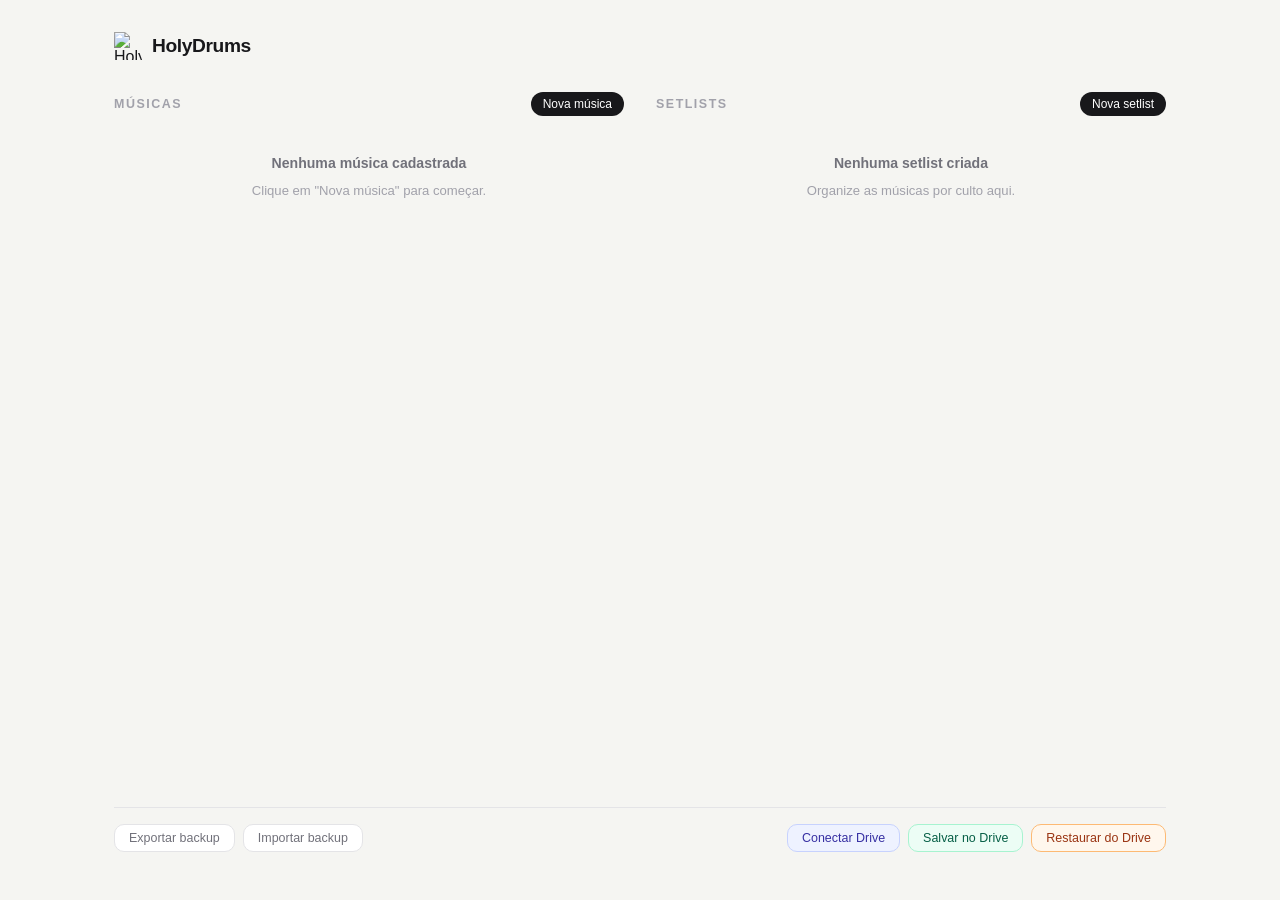
==== index.html @ 38a48670 "Add files via upload" ====
<!doctype html>
<html lang="pt-BR">
<head>
  <meta charset="UTF-8" />
  <meta name="viewport" content="width=device-width, initial-scale=1.0" />
  <title>HolyDrums</title>
  <link rel="stylesheet" href="css/style.css" />
</head>
<body class="index-page">
  <main class="index-layout">
    <header class="index-header">
      <div class="index-brand">
        <img src="./assets/icon.svg" alt="HolyDrums Logo" width="28" height="28" />
        <span class="index-brand-name">HolyDrums</span>
      </div>
    </header>

    <div class="index-columns">
      <section>
        <div class="section-heading">
          <h2 class="section-title">Músicas</h2>
          <a class="btn-new" href="editor.html">Nova música</a>
        </div>
        <div id="song-list" class="song-list"></div>
      </section>

      <section>
        <div class="section-heading">
          <h2 class="section-title">Setlists</h2>
          <button id="btn-new-setlist" class="btn-new" type="button">Nova setlist</button>
        </div>
        <div id="setlist-list" class="setlist-list"></div>
      </section>
    </div>

    <section class="backup-bar">
      <!-- backup local -->
      <div class="backup-group">
        <button id="btn-export" class="btn-backup" type="button">Exportar backup</button>
        <button id="btn-import" class="btn-backup" type="button">Importar backup</button>
        <input id="import-file" type="file" accept="application/json" hidden />
      </div>

      <!-- Google Drive (alinhado à direita) -->
      <div class="backup-group backup-drive">
        <button id="btn-drive-connect" class="btn-backup btn-drive-connect" type="button">
          Conectar Drive
        </button>
        <button id="btn-drive-save" class="btn-backup btn-drive-save" type="button">
          Salvar no Drive
        </button>
        <button id="btn-drive-load" class="btn-backup btn-drive-load" type="button">
          Restaurar do Drive
        </button>
      </div>
    </section>
  </main>

  <!-- necessário para OAuth no navegador -->
  <script src="https://accounts.google.com/gsi/client" async defer></script>
  <script type="module" src="js/app.js"></script>
</body>
</html>
---- css/style.css ----
/* RESET & VARIÁVEIS */
*, *::before, *::after { box-sizing: border-box; margin: 0; padding: 0; }

:root {
    --bg:             #f5f5f2;
    --surface:        #ffffff;
    --text-primary:   #18181b;
    --text-secondary: #71717a;
    --text-muted:     #a1a1aa;
    --border:         #e4e4e7;
    --shadow-xs:      0 1px 3px rgba(0,0,0,.05), 0 1px 2px rgba(0,0,0,.03);
    --shadow-sm:      0 2px 8px rgba(0,0,0,.07), 0 1px 3px rgba(0,0,0,.04);
    --shadow-md:      0 4px 16px rgba(0,0,0,.08), 0 2px 4px rgba(0,0,0,.04);
    --radius:         10px;

    --c1:  59, 130, 246;
    --c2:  220,  38,  38;
    --c3:  147,  51, 234;
    --c4:    5, 150, 105;
    --c5:  234, 115,   5;
    --c6:   14, 165, 233;
    --cnd: 161, 161, 170;

    --annotation: #7f1d1d;
}

/* BASE */
body {
    background: var(--bg);
    color: var(--text-primary);
    font-family: 'Inter', sans-serif;
    min-height: 100vh;
}

a { color: inherit; text-decoration: none; }

/* TOPBAR COMPARTILHADA */
.topbar-btn {
    display: inline-flex;
    align-items: center;
    gap: 6px;
    padding: 7px 14px;
    border-radius: var(--radius);
    font-family: inherit;
    font-size: 0.82rem;
    font-weight: 500;
    cursor: pointer;
    border: none;
    transition: background .15s, box-shadow .15s, color .15s;
    text-decoration: none;
}

.topbar-btn.secondary {
    background: var(--surface);
    color: var(--text-secondary);
    box-shadow: var(--shadow-sm);
}

.topbar-btn.secondary:hover {
    color: var(--text-primary);
    box-shadow: var(--shadow-md);
}

.topbar-btn.primary {
    background: var(--text-primary);
    color: #fff;
    box-shadow: var(--shadow-sm);
}

.topbar-btn.primary:hover {
    box-shadow: var(--shadow-md);
}

/* INDEX PAGE */
.index-page {
    min-height: 100vh;
    display: flex;
    flex-direction: column;
}

.index-layout {
    max-width: 1100px;
    margin: 0 auto;
    padding: 32px 24px 48px;
    width: 100%;
    flex: 1;
    display: flex;
    flex-direction: column;
    gap: 32px;
}

.index-header {
    display: flex;
    align-items: center;
}

.index-brand {
    display: flex;
    align-items: center;
    gap: 10px;
}

.index-brand-name {
    font-size: 1.2rem;
    font-weight: 700;
    letter-spacing: -0.02em;
}

.index-columns {
    display: grid;
    grid-template-columns: 1fr 1fr;
    gap: 32px;
    align-items: start;
}

@media (max-width: 720px) {
    .index-columns { grid-template-columns: 1fr; }
}

/* SECTION HEADING */
.section-heading {
    display: flex;
    align-items: center;
    justify-content: space-between;
    margin-bottom: 12px;
}

.section-title {
    font-size: 0.78rem;
    font-weight: 600;
    letter-spacing: 0.12em;
    text-transform: uppercase;
    color: var(--text-muted);
}

/* BOTÃO NOVA MÚSICA / NOVA SETLIST */
.btn-new {
    display: inline-flex;
    align-items: center;
    gap: 5px;
    padding: 5px 12px;
    border-radius: 20px;
    background: var(--text-primary);
    color: #fff;
    font-family: inherit;
    font-size: 0.75rem;
    font-weight: 500;
    border: none;
    cursor: pointer;
    text-decoration: none;
    transition: opacity .15s;
    white-space: nowrap;
}

.btn-new:hover { opacity: 0.85; }

/* SONG CARDS */
.song-list { display: flex; flex-direction: column; gap: 6px; }

.song-card {
    display: flex;
    align-items: center;
    gap: 12px;
    padding: 12px 14px;
    background: var(--surface);
    border-radius: var(--radius);
    border: 1.5px solid var(--border);
    box-shadow: var(--shadow-xs);
    cursor: pointer;
    transition: box-shadow .15s;
    text-decoration: none;
    color: inherit;
}

.song-card:hover { box-shadow: var(--shadow-sm); }
.song-card-info { flex: 1; min-width: 0; }

.song-card-title {
    font-size: 0.9rem;
    font-weight: 600;
    white-space: nowrap;
    overflow: hidden;
    text-overflow: ellipsis;
}

.song-card-artist {
    font-size: 0.75rem;
    color: var(--text-muted);
    margin-top: 2px;
}

.song-card-tempo {
    font-size: 0.75rem;
    color: var(--text-secondary);
    white-space: nowrap;
}

.song-card-actions {
    display: flex;
    gap: 4px;
    flex-shrink: 0;
}

/* SETLIST CARDS */
.setlist-list { display: flex; flex-direction: column; gap: 8px; }

.setlist-card {
    background: var(--surface);
    border-radius: var(--radius);
    border: 1.5px solid var(--border);
    box-shadow: var(--shadow-xs);
    overflow: hidden;
    cursor: pointer;
    transition: box-shadow .15s;
}

.setlist-card:hover { box-shadow: var(--shadow-sm); }

.setlist-card-header {
    display: flex;
    align-items: center;
    justify-content: space-between;
    padding: 10px 14px;
    border-bottom: 1px solid var(--border);
}

.setlist-card-title { font-size: 0.88rem; font-weight: 600; }
.setlist-card-date  { font-size: 0.72rem; color: var(--text-muted); }

.setlist-songs { padding: 8px 14px 10px; }

.setlist-song-item {
    font-size: 0.78rem;
    color: var(--text-secondary);
    padding: 2px 0;
}

/* BACKUP BAR */
.backup-bar {
    display: flex;
    gap: 8px;
    padding-top: 16px;
    border-top: 1px solid var(--border);
    margin-top: auto;
}

.btn-backup {
    display: inline-flex;
    align-items: center;
    gap: 6px;
    padding: 6px 14px;
    background: var(--surface);
    border: 1.5px solid var(--border);
    border-radius: var(--radius);
    font-family: inherit;
    font-size: 0.78rem;
    font-weight: 500;
    color: var(--text-secondary);
    cursor: pointer;
    transition: box-shadow .15s, color .15s;
}

.btn-backup:hover {
    box-shadow: var(--shadow-sm);
    color: var(--text-primary);
}

/* EMPTY STATE */
.empty-state {
    padding: 24px 16px;
    text-align: center;
    color: var(--text-muted);
    font-size: 0.82rem;
    line-height: 1.7;
}

.empty-state strong {
    display: block;
    color: var(--text-secondary);
    font-size: 0.88rem;
    margin-bottom: 4px;
}

/* ICON BUTTONS */
.icon-btn {
    display: inline-flex;
    align-items: center;
    justify-content: center;
    width: 28px;
    height: 28px;
    border-radius: 6px;
    border: none;
    background: transparent;
    color: var(--text-muted);
    cursor: pointer;
    transition: background .12s, color .12s;
    flex-shrink: 0;
}

.icon-btn:hover { background: var(--bg); color: var(--text-primary); }
.icon-btn.danger:hover { background: rgba(220,38,38,.08); color: rgb(220,38,38); }

/* EDITOR PAGE */
.editor-page {
    min-height: 100vh;
    display: flex;
    flex-direction: column;
}

.editor-layout {
    display: flex;
    flex-direction: column;
    min-height: 100vh;
}

/* EDITOR TOPBAR */
.editor-topbar {
    display: flex;
    align-items: center;
    justify-content: space-between;
    padding: 12px 20px;
    background: var(--surface);
    border-bottom: 1px solid var(--border);
    box-shadow: var(--shadow-xs);
    position: sticky;
    top: 0;
    z-index: 100;
    gap: 12px;
}

.topbar-title {
    font-size: 0.88rem;
    font-weight: 600;
    color: var(--text-secondary);
}

.topbar-actions {
    display: flex;
    gap: 8px;
    align-items: center;
}

/* EDITOR BODY */
.editor-body {
    display: grid;
    grid-template-columns: 300px 1fr;
    flex: 1;
    min-height: 0;
}

@media (max-width: 800px) {
    .editor-body { grid-template-columns: 1fr; }
}

.editor-sidebar {
    border-right: 1px solid var(--border);
    padding: 20px;
    display: flex;
    flex-direction: column;
    gap: 16px;
    overflow-y: auto;
    background: var(--bg);
}

.editor-main {
    padding: 20px 24px;
    overflow-y: auto;
}

/* EDITOR CARDS */
.editor-card {
    background: var(--surface);
    border-radius: var(--radius);
    border: 1.5px solid var(--border);
    box-shadow: var(--shadow-xs);
    padding: 16px;
    display: flex;
    flex-direction: column;
    gap: 12px;
}

.editor-card-title {
    font-size: 0.7rem;
    font-weight: 600;
    letter-spacing: 0.12em;
    text-transform: uppercase;
    color: var(--text-muted);
    margin-bottom: 2px;
}

/* FORM FIELDS */
.field-group { display: flex; flex-direction: column; gap: 4px; }

.field-label {
    font-size: 0.72rem;
    font-weight: 500;
    color: var(--text-secondary);
}

.field-input, .field-select {
    font-family: inherit;
    font-size: 0.88rem;
    padding: 8px 12px;
    border: 1.5px solid var(--border);
    border-radius: 8px;
    background: var(--bg);
    color: var(--text-primary);
    outline: none;
    transition: border-color .15s, box-shadow .15s;
}

.field-input:focus, .field-select:focus {
    border-color: var(--text-secondary);
    box-shadow: 0 0 0 2px rgba(113, 113, 122, 0.2);
}

.field-input::placeholder { color: var(--text-muted); }

.tempo-row { display: flex; align-items: center; gap: 8px; }
.tempo-eq { font-size: 1.1rem; color: var(--text-secondary); }
.tempo-bpm-input { width: 60px; text-align: center; }
.tempo-bpm-label { font-size: 0.75rem; color: var(--text-muted); font-weight: 500; }

/* UPLOAD ZONE */
.upload-zone {
    border: 2px dashed var(--border);
    border-radius: var(--radius);
    padding: 20px;
    text-align: center;
    cursor: pointer;
    transition: border-color .15s;
}

.upload-zone:hover { border-color: var(--text-secondary); }

.upload-zone-label {
    display: flex;
    flex-direction: column;
    align-items: center;
    gap: 8px;
    color: var(--text-secondary);
    font-size: 0.88rem;
    font-weight: 500;
    cursor: pointer;
}

.upload-zone-label svg { color: var(--text-muted); }
.upload-zone-label small { font-size: 0.75rem; color: var(--text-muted); }

.upload-filename {
    font-size: 0.82rem;
    color: var(--text-primary);
    text-align: center;
    margin-top: 10px;
}

/* SECTIONS LIST */
.sections-header {
    display: flex;
    align-items: center;
    justify-content: space-between;
    margin-bottom: 16px;
}

.btn-add-section {
    display: inline-flex;
    align-items: center;
    gap: 5px;
    padding: 5px 12px;
    border-radius: 20px;
    background: var(--text-primary);
    color: #fff;
    font-family: inherit;
    font-size: 0.75rem;
    font-weight: 500;
    border: none;
    cursor: pointer;
    transition: opacity .15s;
    white-space: nowrap;
}

.btn-add-section:hover { opacity: 0.85; }

.sections-list { display: flex; flex-direction: column; gap: 20px; }

.section-item {
    background: var(--surface);
    border-radius: var(--radius);
    border: 1.5px solid var(--border);
    box-shadow: var(--shadow-xs);
    padding: 12px 16px;
    transition: transform 0.2s ease-in-out;
}

.section-item.dragging {
    opacity: 0.5;
    transform: scale(0.98);
}

.section-item-header {
    display: flex;
    align-items: center;
    gap: 8px;
    margin-bottom: 12px;
}

.section-item-header .drag-handle {
    cursor: grab;
    color: var(--text-muted);
    flex-shrink: 0;
}

.section-item-header input {
    flex: 1;
    font-family: inherit;
    font-size: 0.95rem;
    font-weight: 600;
    border: none;
    background: none;
    outline: none;
    color: var(--text-primary);
    padding: 4px 0;
}

.section-item-header input::placeholder { color: var(--text-muted); }

.marks-list {
    display: flex;
    flex-direction: column;
    gap: 10px;
    margin-bottom: 12px;
}

.mark-item {
    display: grid;
    grid-template-columns: 24px 1fr auto auto auto;
    gap: 8px;
    align-items: start;
    padding: 8px 0;
    border-top: 1px solid var(--border);
    transition: transform 0.2s ease-in-out;
}

.mark-item.dragging {
    opacity: 0.5;
    transform: scale(0.98);
}

.mark-item:first-child { border-top: none; padding-top: 0; }

.mark-color-btn {
    width: 24px;
    height: 24px;
    border-radius: 4px;
    border: 1.5px solid var(--border);
    background: var(--bg);
    cursor: pointer;
    flex-shrink: 0;
    margin-top: 9px;
}

.mark-color-btn.nd { background: rgba(var(--cnd), .07); border-color: rgba(var(--cnd), .5); }
.mark-color-btn.g1 { background: rgba(var(--c1), .08); border-color: rgb(var(--c1)); }
.mark-color-btn.g2 { background: rgba(var(--c2), .08); border-color: rgb(var(--c2)); }
.mark-color-btn.g3 { background: rgba(var(--c3), .08); border-color: rgb(var(--c3)); }
.mark-color-btn.g4 { background: rgba(var(--c4), .08); border-color: rgb(var(--c4)); }
.mark-color-btn.g5 { background: rgba(var(--c5), .08); border-color: rgb(var(--c5)); }
.mark-color-btn.g6 { background: rgba(var(--c6), .08); border-color: rgb(var(--c6)); }

.mark-textarea {
    flex: 1;
    font-family: inherit;
    font-size: 0.88rem;
    padding: 8px 12px;
    border: 1.5px solid var(--border);
    border-radius: 8px;
    background: var(--bg);
    color: var(--text-primary);
    outline: none;
    resize: vertical;
    min-height: 40px;
    transition: border-color .15s, box-shadow .15s;
}

.mark-textarea:focus {
    border-color: var(--text-secondary);
    box-shadow: 0 0 0 2px rgba(113, 113, 122, 0.2);
}

.mark-textarea::placeholder { color: var(--text-muted); }

.add-mark-btn {
    display: inline-flex;
    align-items: center;
    gap: 5px;
    padding: 5px 12px;
    border-radius: 20px;
    background: var(--bg);
    color: var(--text-secondary);
    font-family: inherit;
    font-size: 0.75rem;
    font-weight: 500;
    border: 1.5px dashed var(--border);
    cursor: pointer;
    transition: all .15s;
    white-space: nowrap;
    justify-content: center;
}

.add-mark-btn:hover {
    background: var(--surface);
    border-color: var(--text-secondary);
    color: var(--text-primary);
}

/* VIEWER PAGE */
.viewer-page {
    height: 100vh;
    display: flex;
    flex-direction: column;
    overflow: hidden;
}

/* CLICK ZONES */
.click-zone {
    position: absolute;
    top: 0;
    bottom: 0;
    width: 20%;
    z-index: 50;
    cursor: pointer;
}

.click-zone.left { left: 0; }
.click-zone.right { right: 0; }

/* VIEWER TOPBAR */
.viewer-topbar {
    display: flex;
    align-items: center;
    justify-content: space-between;
    padding: 12px 20px;
    background: var(--surface);
    border-bottom: 1px solid var(--border);
    box-shadow: var(--shadow-xs);
    position: sticky;
    top: 0;
    z-index: 100;
    flex-shrink: 0;
    gap: 12px;
}

.viewer-song-info {
    flex: 1;
    text-align: center;
    min-width: 0;
}

.viewer-topbar-title {
    font-size: 0.95rem;
    font-weight: 600;
    white-space: nowrap;
    overflow: hidden;
    text-overflow: ellipsis;
    display: block;
}

.viewer-topbar-artist {
    font-size: 0.75rem;
    color: var(--text-muted);
    margin-top: 2px;
    display: block;
}

.viewer-topbar-right {
    display: flex;
    align-items: center;
    gap: 8px;
    flex-shrink: 0;
}

/* SETLIST BAR */
.setlist-bar {
    background: var(--surface);
    border-bottom: 1px solid var(--border);
    padding: 6px 16px;
    flex-shrink: 0;
    overflow-x: auto;
    display: none;
}

.setlist-bar.visible { display: block; }

.setlist-bar-inner {
    display: flex;
    gap: 6px;
    min-width: max-content;
}

.setlist-pill {
	display: inline-flex;
    align-items: center;
    gap: 5px;
    padding: 4px 12px;
	margin: 4px;
    border-radius: 10px;
    border: 1.5px solid var(--border);
    background: var(--bg);
    font-family: inherit;
    font-size: 0.75rem;
    font-weight: 500;
    color: var(--text-secondary);
    cursor: pointer;
    white-space: nowrap;
    transition: all .15s;
}

.setlist-pill.current {
    background: var(--text-primary);
    border-color: var(--text-primary);
    color: #fff;
}

.setlist-pill-num {
    font-size: 0.65rem;
    opacity: 0.6;
}

/* VIEWER CONTENT */
.viewer-content {
    flex: 1;
    overflow: hidden;
    position: relative;
}

.page {
    display: none;
    width: 100%;
    height: 100%;
    overflow: hidden;
}

.page.active {
    display: block;
    overflow-y: auto;
}

/* VIEWER FOOTER */
.viewer-footer {
    background: var(--surface);
    border-top: 1px solid var(--border);
    padding: 8px 16px;
    display: flex;
    align-items: center;
    justify-content: space-between;
    gap: 12px;
    flex-shrink: 0;
    z-index: 50;
}

.page-controls {
    display: flex;
    align-items: center;
    gap: 8px;
    margin: 0 auto;
}

.page-btn {
    width: 32px;
    height: 32px;
    border-radius: 8px;
    border: 1.5px solid var(--border);
    background: var(--surface);
    display: flex;
    align-items: center;
    justify-content: center;
    cursor: pointer;
    color: var(--text-secondary);
    transition: all .15s;
}

.page-btn:hover:not(:disabled) {
    box-shadow: var(--shadow-sm);
    color: var(--text-primary);
}

.page-btn:disabled { opacity: 0.3; cursor: not-allowed; }

.page-dots {
    display: flex;
    gap: 4px;
    align-items: center;
}

.page-dot {
    width: 6px;
    height: 6px;
    border-radius: 50%;
    background: var(--border);
    transition: background .15s;
}

.page-dot.active { background: var(--text-primary); }

.page-indicator {
    font-size: 0.75rem;
    color: var(--text-muted);
    min-width: 36px;
    text-align: center;
}

.setlist-song-nav { display: flex; gap: 6px; }

.nav-song-btn {
    padding: 5px 10px;
    border-radius: 7px;
    border: 1.5px solid var(--border);
    background: var(--surface);
    font-family: inherit;
    font-size: 0.72rem;
    font-weight: 500;
    color: var(--text-secondary);
    cursor: pointer;
    transition: all .15s;
    white-space: nowrap;
    max-width: 160px;
    overflow: hidden;
    text-overflow: ellipsis;
}

.nav-song-btn:hover:not(:disabled) {
    box-shadow: var(--shadow-sm);
    color: var(--text-primary);
}

.nav-song-btn:disabled { opacity: 0.3; cursor: not-allowed; }

/* SHEET (layout do viewer) */
.header {
    text-align: center;
    padding: 32px 28px 0;
    margin-bottom: 36px;
}

.song-title {
    font-size: 2.2rem;
    font-weight: 700;
    letter-spacing: -0.03em;
    line-height: 1.1;
    margin-bottom: 5px;
}

.artist-name {
    font-size: 0.78rem;
    font-weight: 500;
    color: var(--text-muted);
    letter-spacing: 0.14em;
    text-transform: uppercase;
    margin-bottom: 22px;
}

.meta-bar {
    display: flex;
    align-items: center;
    justify-content: center;
    gap: 12px;
}

/* TEMPO WIDGET */
.tempo-widget {
    display: inline-flex;
    align-items: center;
    gap: 6px;
    background: var(--surface);
    border-radius: var(--radius);
    padding: 7px 14px;
    box-shadow: var(--shadow-sm);
}

.tempo-note-wrap {
    position: relative;
    font-size: 1.15rem;
    line-height: 1;
    cursor: pointer;
}

.tempo-note-wrap select {
    position: absolute;
    inset: 0;
    opacity: 0;
    width: 100%;
    cursor: pointer;
}

.tempo-sep { color: var(--text-muted); font-size: 0.85rem; }

.tempo-input {
    font-family: inherit;
    font-size: 0.95rem;
    font-weight: 600;
    border: none;
    background: none;
    width: 44px;
    text-align: center;
    outline: none;
    color: var(--text-primary);
}

.tempo-bpm {
    font-size: 0.68rem;
    font-weight: 500;
    color: var(--text-muted);
    letter-spacing: 0.08em;
    text-transform: uppercase;
}

/* BOTÃO REFERÊNCIA */
.link-btn {
    display: inline-flex;
    align-items: center;
    gap: 7px;
    background: var(--surface);
    border: none;
    border-radius: var(--radius);
    padding: 7px 16px;
    cursor: pointer;
    box-shadow: var(--shadow-sm);
    color: var(--text-secondary);
    font-size: 0.82rem;
    font-family: inherit;
    font-weight: 500;
    transition: box-shadow .15s, color .15s;
}

.link-btn:hover { box-shadow: var(--shadow-md); color: var(--text-primary); }

/* SHEET GRID — AJUSTE PRINCIPAL */
.sheet {
    display: grid;
    grid-template-columns: minmax(260px, 1fr) minmax(0, 2fr);
    column-gap: 20px;
    row-gap: 0;
    align-items: start;
    width: 100%;
    max-width: none;             /* remove limitação lateral */
    margin: 0;
    padding: 16px 16px 40px;     /* menos borda lateral */
}

/* mobile/tablet: empilha para legibilidade */
@media (max-width: 980px) {
    .sheet {
        grid-template-columns: 1fr;
        row-gap: 10px;
    }
}

/* SEPARADOR DE SEÇÃO */
.section-header {
    grid-column: 1 / -1;
    display: flex;
    align-items: center;
    gap: 12px;
    padding: 18px 0 10px;
    break-inside: avoid;
    page-break-inside: avoid;
}

.section-name {
    font-size: 0.65rem;
    font-weight: 600;
    letter-spacing: 0.18em;
    text-transform: uppercase;
    color: var(--text-muted);
    white-space: nowrap;
}

.section-rule {
    flex: 1;
    height: 1px;
    background: var(--border);
}

/* LYRIC BLOCK */
.lyric-block {
    border-radius: var(--radius);
    border: 1.5px solid var(--border);
    background: var(--surface);
    box-shadow: var(--shadow-xs);
    overflow: hidden;
    margin-bottom: 14px;
    break-inside: avoid;
    page-break-inside: avoid;
}

/* MARKS */
mark {
    display: block;
    padding: 8px 12px;
    color: inherit;
    font-size: 0.93rem;
    line-height: 2;
    border-left: 3px solid transparent;
}

mark + mark { border-top: 1px solid rgba(0,0,0,.04); }

mark.g1 { background: rgba(var(--c1), .08); border-left-color: rgb(var(--c1)); }
mark.g2 { background: rgba(var(--c2), .08); border-left-color: rgb(var(--c2)); }
mark.g3 { background: rgba(var(--c3), .08); border-left-color: rgb(var(--c3)); }
mark.g4 { background: rgba(var(--c4), .08); border-left-color: rgb(var(--c4)); }
mark.g5 { background: rgba(var(--c5), .08); border-left-color: rgb(var(--c5)); }
mark.g6 { background: rgba(var(--c6), .08); border-left-color: rgb(var(--c6)); }

mark.nd {
    background: rgba(var(--cnd), .07);
    border-left-color: rgba(var(--cnd), .5);
    color: var(--text-secondary);
}

/* ANOTAÇÃO MANUSCRITA */
.ann {
    font-family: 'Caveat', cursive;
    color: var(--annotation);
    font-size: 1.1rem;
    font-weight: 600;
}

/* NOTATION BLOCK */
.notation-block {
    display: flex;
    flex-direction: column;
    gap: 8px;
    margin-bottom: 14px;
    break-inside: avoid;
    page-break-inside: avoid;
}

.measure-card {
    border-radius: var(--radius);
    border: 1.5px solid;
    padding: 10px 10px 12px;
    box-shadow: var(--shadow-xs);
    min-height: 180px;
    height: auto;
    display: flex;
    flex-direction: column;
    gap: 6px;
    overflow: visible; /* evita corte de notação */
}

.measure-tag {
    font-size: 0.6rem;
    font-weight: 600;
    letter-spacing: 0.1em;
    text-transform: uppercase;
}

.measure-content {
    flex: 1;
    min-height: 0;
    display: flex;
    align-items: flex-start;   /* evita centralizar e cortar topo/baixo */
    justify-content: flex-start;
    color: var(--text-muted);
    font-size: 0.78rem;
    font-style: italic;
    position: relative;
    overflow: visible;
}

/* melhora ajuste do SVG renderizado pelo OSMD */
.measure-content svg {
    display: block;
    width: 100% !important;
    height: auto !important;
    max-width: 100%;
    max-height: 100%;
}

.measure-content svg g.vf-clef {
    display: none !important;
}

/* Backup bar com grupos */
.backup-bar {
    display: flex;
    align-items: center;
    gap: 8px;
    padding-top: 16px;
    border-top: 1px solid var(--border);
    margin-top: auto;
    flex-wrap: wrap;
}

.backup-group {
    display: flex;
    align-items: center;
    gap: 8px;
    flex-wrap: wrap;
}

/* empurra os botões do Drive para a direita */
.backup-drive {
    margin-left: auto;
}

/* cores dos botões de Drive */
.btn-drive-connect {
    background: #eef2ff;
    border-color: #c7d2fe;
    color: #3730a3;
}

.btn-drive-save {
    background: #ecfdf5;
    border-color: #a7f3d0;
    color: #065f46;
}

.btn-drive-load {
    background: #fff7ed;
    border-color: #fdba74;
    color: #9a3412;
}

/* hover específico */
.btn-drive-connect:hover {
    background: #e0e7ff;
    color: #312e81;
}
.btn-drive-save:hover {
    background: #d1fae5;
    color: #064e3b;
}
.btn-drive-load:hover {
    background: #ffedd5;
    color: #7c2d12;
}

/* mobile: Drive desce e fica à esquerda */
@media (max-width: 720px) {
    .backup-drive {
        margin-left: 0;
        width: 100%;
    }
}

/* CORES DOS CARDS DE NOTAÇÃO */
.n1 { border-color: rgba(var(--c1),.35); background: rgba(var(--c1),.025); }
.n1 .measure-tag { color: rgb(var(--c1)); }

.n2 { border-color: rgba(var(--c2),.35); background: rgba(var(--c2),.025); }
.n2 .measure-tag { color: rgb(var(--c2)); }

.n3 { border-color: rgba(var(--c3),.35); background: rgba(var(--c3),.025); }
.n3 .measure-tag { color: rgb(var(--c3)); }

.n4 { border-color: rgba(var(--c4),.35); background: rgba(var(--c4),.025); }
.n4 .measure-tag { color: rgb(var(--c4)); }

.n5 { border-color: rgba(var(--c5),.35); background: rgba(var(--c5),.025); }
.n5 .measure-tag { color: rgb(var(--c5)); }

.n6 { border-color: rgba(var(--c6),.35); background: rgba(var(--c6),.025); }
.n6 .measure-tag { color: rgb(var(--c6)); }

.nnd { border-color: rgba(var(--cnd),.35); background: rgba(var(--cnd),.07); }
.nnd .measure-tag { color: rgb(var(--cnd)); }
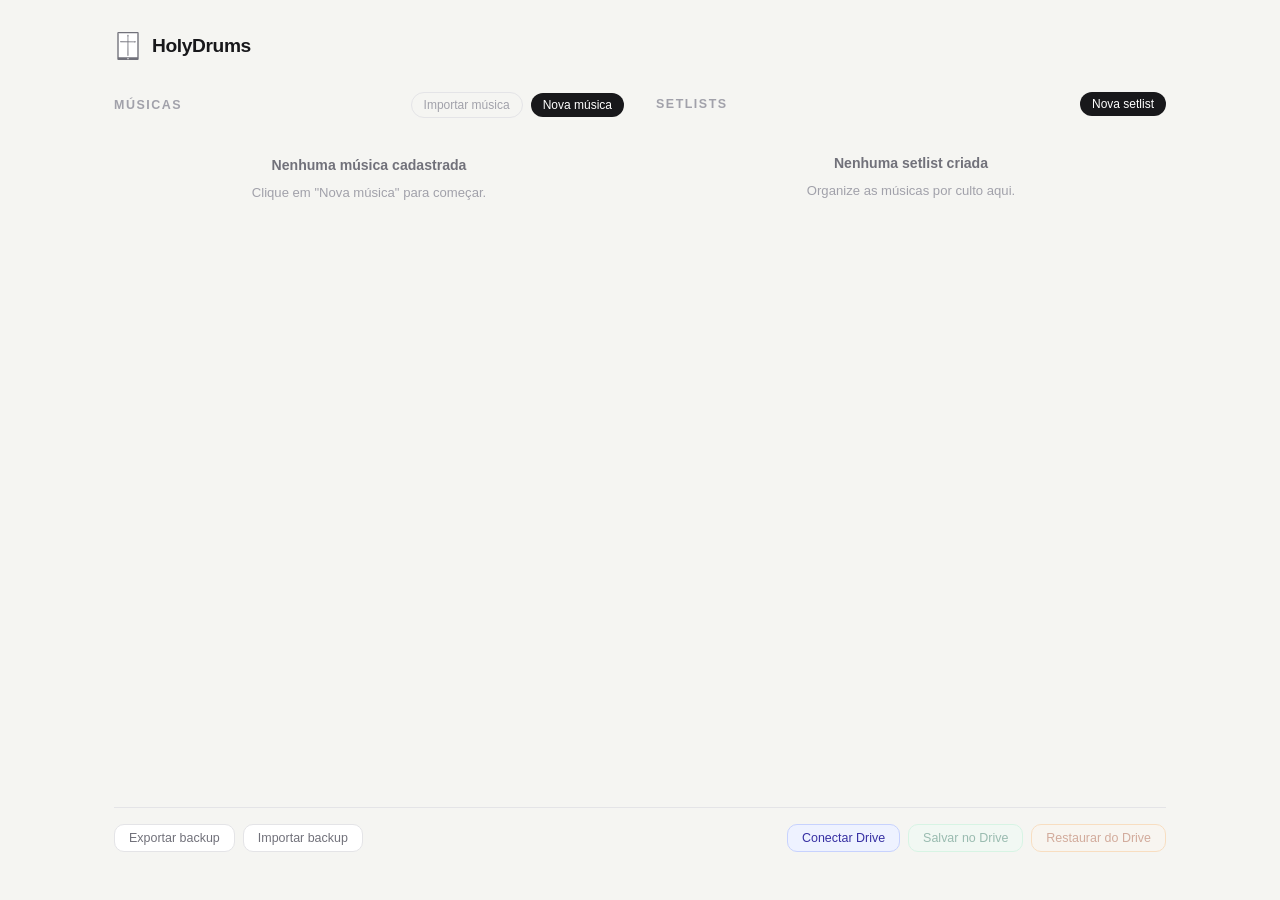
==== commit e57856f5: "feat: add import song functionality and enhance layout responsiveness" ====
--- a/index.html
+++ b/index.html
@@ -19,8 +19,12 @@
       <section>
         <div class="section-heading">
           <h2 class="section-title">Músicas</h2>
-          <a class="btn-new" href="editor.html">Nova música</a>
+          <div class="section-heading-actions">
+            <button id="btn-import-song-new" class="btn-new btn-new-secondary" type="button">Importar música</button>
+            <a class="btn-new" href="editor.html">Nova música</a>
+          </div>
         </div>
+        <input id="import-song-file" type="file" accept="application/json" hidden />
         <div id="song-list" class="song-list"></div>
       </section>
 
--- a/css/style.css
+++ b/css/style.css
@@ -1,24 +1,36 @@
 /* RESET & VARIÁVEIS */
-*, *::before, *::after { box-sizing: border-box; margin: 0; padding: 0; }
+*,
+*::before,
+*::after {
+    box-sizing: border-box;
+    margin: 0;
+    padding: 0;
+}
 
 :root {
-    --bg:             #f5f5f2;
-    --surface:        #ffffff;
-    --text-primary:   #18181b;
+    --bg: #f5f5f2;
+    --surface: #ffffff;
+    --text-primary: #18181b;
     --text-secondary: #71717a;
-    --text-muted:     #a1a1aa;
-    --border:         #e4e4e7;
-    --shadow-xs:      0 1px 3px rgba(0,0,0,.05), 0 1px 2px rgba(0,0,0,.03);
-    --shadow-sm:      0 2px 8px rgba(0,0,0,.07), 0 1px 3px rgba(0,0,0,.04);
-    --shadow-md:      0 4px 16px rgba(0,0,0,.08), 0 2px 4px rgba(0,0,0,.04);
-    --radius:         10px;
-
-    --c1:  59, 130, 246;
-    --c2:  220,  38,  38;
-    --c3:  147,  51, 234;
-    --c4:    5, 150, 105;
-    --c5:  234, 115,   5;
-    --c6:   14, 165, 233;
+    --text-muted: #a1a1aa;
+    --border: #e4e4e7;
+    --shadow-xs: 0 1px 3px rgba(0, 0, 0, .05), 0 1px 2px rgba(0, 0, 0, .03);
+    --shadow-sm: 0 2px 8px rgba(0, 0, 0, .07), 0 1px 3px rgba(0, 0, 0, .04);
+    --shadow-md: 0 4px 16px rgba(0, 0, 0, .08), 0 2px 4px rgba(0, 0, 0, .04);
+    --radius: 10px;
+
+    --c1: 59, 130, 246;
+    --c2: 220, 38, 38;
+    --c3: 147, 51, 234;
+    --c4: 5, 150, 105;
+    --c5: 234, 115, 5;
+    --c6: 14, 165, 233;
+    --c7: 245, 158, 11;
+    --c8: 236, 72, 153;
+    --c9: 20, 184, 166;
+    --c10: 99, 102, 241;
+    --c11: 244, 63, 94;
+    --c12: 132, 204, 22;
     --cnd: 161, 161, 170;
 
     --annotation: #7f1d1d;
@@ -32,7 +44,10 @@
     min-height: 100vh;
 }
 
-a { color: inherit; text-decoration: none; }
+a {
+    color: inherit;
+    text-decoration: none;
+}
 
 /* TOPBAR COMPARTILHADA */
 .topbar-btn {
@@ -114,7 +129,9 @@
 }
 
 @media (max-width: 720px) {
-    .index-columns { grid-template-columns: 1fr; }
+    .index-columns {
+        grid-template-columns: 1fr;
+    }
 }
 
 /* SECTION HEADING */
@@ -152,10 +169,35 @@
     white-space: nowrap;
 }
 
-.btn-new:hover { opacity: 0.85; }
+.btn-new:hover {
+    opacity: 0.85;
+}
+
+.section-heading-actions {
+    display: flex;
+    align-items: center;
+    gap: 8px;
+}
+
+/* Variante com menos destaque (ex: Importar música, ao lado de Nova música) */
+.btn-new-secondary {
+    background: transparent;
+    color: var(--text-muted);
+    border: 1.5px solid var(--border);
+}
+
+.btn-new-secondary:hover {
+    opacity: 1;
+    color: var(--text-secondary);
+    border-color: var(--text-muted);
+}
 
 /* SONG CARDS */
-.song-list { display: flex; flex-direction: column; gap: 6px; }
+.song-list {
+    display: flex;
+    flex-direction: column;
+    gap: 6px;
+}
 
 .song-card {
     display: flex;
@@ -172,8 +214,14 @@
     color: inherit;
 }
 
-.song-card:hover { box-shadow: var(--shadow-sm); }
-.song-card-info { flex: 1; min-width: 0; }
+.song-card:hover {
+    box-shadow: var(--shadow-sm);
+}
+
+.song-card-info {
+    flex: 1;
+    min-width: 0;
+}
 
 .song-card-title {
     font-size: 0.9rem;
@@ -202,7 +250,11 @@
 }
 
 /* SETLIST CARDS */
-.setlist-list { display: flex; flex-direction: column; gap: 8px; }
+.setlist-list {
+    display: flex;
+    flex-direction: column;
+    gap: 8px;
+}
 
 .setlist-card {
     background: var(--surface);
@@ -210,11 +262,12 @@
     border: 1.5px solid var(--border);
     box-shadow: var(--shadow-xs);
     overflow: hidden;
-    cursor: pointer;
     transition: box-shadow .15s;
 }
 
-.setlist-card:hover { box-shadow: var(--shadow-sm); }
+.setlist-card:hover {
+    box-shadow: var(--shadow-sm);
+}
 
 .setlist-card-header {
     display: flex;
@@ -224,10 +277,19 @@
     border-bottom: 1px solid var(--border);
 }
 
-.setlist-card-title { font-size: 0.88rem; font-weight: 600; }
-.setlist-card-date  { font-size: 0.72rem; color: var(--text-muted); }
-
-.setlist-songs { padding: 8px 14px 10px; }
+.setlist-card-title {
+    font-size: 0.88rem;
+    font-weight: 600;
+}
+
+.setlist-card-date {
+    font-size: 0.72rem;
+    color: var(--text-muted);
+}
+
+.setlist-songs {
+    padding: 8px 14px 10px;
+}
 
 .setlist-song-item {
     font-size: 0.78rem;
@@ -257,12 +319,33 @@
     font-weight: 500;
     color: var(--text-secondary);
     cursor: pointer;
-    transition: box-shadow .15s, color .15s;
+    transition: background .2s, box-shadow .15s, color .15s, border-color .2s, opacity .15s;
 }
 
 .btn-backup:hover {
     box-shadow: var(--shadow-sm);
     color: var(--text-primary);
+}
+
+/* Drive: desconectar (vermelho suave) */
+.btn-backup.btn-drive-disconnect {
+    background: #fef2f2;
+    border-color: #fca5a5;
+    color: #b91c1c;
+}
+
+.btn-backup.btn-drive-disconnect:hover {
+    background: #fee2e2;
+    border-color: #f87171;
+    color: #991b1b;
+    box-shadow: var(--shadow-sm);
+}
+
+/* Drive: salvar/restaurar quando desconectado (desabilitado) */
+.btn-backup:disabled {
+    opacity: 0.38;
+    cursor: not-allowed;
+    pointer-events: none;
 }
 
 /* EMPTY STATE */
@@ -281,7 +364,206 @@
     margin-bottom: 4px;
 }
 
-/* ICON BUTTONS */
+/* MODAL (genérico) */
+.modal-overlay {
+    position: fixed;
+    inset: 0;
+    background: rgba(24, 24, 27, 0.45);
+    display: flex;
+    align-items: center;
+    justify-content: center;
+    padding: 24px;
+    z-index: 100;
+}
+
+.modal {
+    background: var(--surface);
+    border-radius: var(--radius);
+    box-shadow: var(--shadow-md);
+    width: 100%;
+    max-height: 85vh;
+    display: flex;
+    flex-direction: column;
+    overflow: hidden;
+}
+
+.modal-header {
+    display: flex;
+    align-items: center;
+    justify-content: space-between;
+    padding: 14px 18px;
+    border-bottom: 1px solid var(--border);
+    flex-shrink: 0;
+}
+
+.modal-title {
+    font-size: 0.95rem;
+    font-weight: 600;
+}
+
+.modal-footer {
+    display: flex;
+    justify-content: flex-end;
+    gap: 8px;
+    padding: 14px 18px;
+    border-top: 1px solid var(--border);
+    flex-shrink: 0;
+}
+
+/* SETLIST PICKER */
+.setlist-picker-modal {
+    max-width: 720px;
+}
+
+.picker-body {
+    display: grid;
+    grid-template-columns: 1fr 1fr;
+    gap: 0;
+    overflow: hidden;
+    min-height: 0;
+    flex: 1;
+}
+
+.picker-col {
+    display: flex;
+    flex-direction: column;
+    padding: 14px 16px;
+    min-height: 0;
+    overflow: hidden;
+}
+
+.picker-col:first-child {
+    border-right: 1px solid var(--border);
+}
+
+.picker-col-title {
+    font-size: 0.72rem;
+    font-weight: 600;
+    text-transform: uppercase;
+    letter-spacing: 0.03em;
+    color: var(--text-muted);
+    margin-bottom: 10px;
+    flex-shrink: 0;
+}
+
+.picker-search {
+    margin-bottom: 10px;
+    flex-shrink: 0;
+}
+
+.picker-list {
+    display: flex;
+    flex-direction: column;
+    gap: 6px;
+    overflow-y: auto;
+    min-height: 0;
+}
+
+.picker-empty {
+    color: var(--text-muted);
+    font-size: 0.8rem;
+    text-align: center;
+    padding: 24px 8px;
+    line-height: 1.6;
+}
+
+.picker-item {
+    display: flex;
+    align-items: center;
+    gap: 8px;
+    padding: 8px 10px;
+    border-radius: 8px;
+    border: 1.5px solid var(--border);
+    background: var(--bg);
+    cursor: pointer;
+    transition: border-color .15s, background .15s;
+}
+
+.picker-item:hover {
+    border-color: var(--text-muted);
+}
+
+.picker-item-info {
+    flex: 1;
+    min-width: 0;
+}
+
+.picker-item-title {
+    font-size: 0.85rem;
+    font-weight: 500;
+    white-space: nowrap;
+    overflow: hidden;
+    text-overflow: ellipsis;
+}
+
+.picker-item-artist {
+    font-size: 0.72rem;
+    color: var(--text-muted);
+    white-space: nowrap;
+    overflow: hidden;
+    text-overflow: ellipsis;
+}
+
+.picker-add-btn {
+    display: inline-flex;
+    align-items: center;
+    justify-content: center;
+    width: 22px;
+    height: 22px;
+    border-radius: 6px;
+    color: var(--text-muted);
+    flex-shrink: 0;
+}
+
+.picker-item:hover .picker-add-btn {
+    color: var(--text-primary);
+}
+
+.picker-selected-item {
+    cursor: default;
+    background: var(--surface);
+}
+
+.picker-selected-item.dragging {
+    opacity: 0.5;
+}
+
+.picker-selected-item .drag-handle {
+    cursor: grab;
+    color: var(--text-muted);
+    flex-shrink: 0;
+    display: inline-flex;
+}
+
+.picker-order-num {
+    font-size: 0.7rem;
+    font-weight: 600;
+    color: var(--text-muted);
+    width: 16px;
+    text-align: center;
+    flex-shrink: 0;
+}
+
+.picker-remove-btn {
+    width: 24px;
+    height: 24px;
+    flex-shrink: 0;
+}
+
+@media (max-width: 640px) {
+    .picker-body {
+        grid-template-columns: 1fr;
+        overflow-y: auto;
+    }
+    .picker-col:first-child {
+        border-right: none;
+        border-bottom: 1px solid var(--border);
+    }
+    .picker-list {
+        max-height: 220px;
+    }
+}
+
 .icon-btn {
     display: inline-flex;
     align-items: center;
@@ -297,20 +579,35 @@
     flex-shrink: 0;
 }
 
-.icon-btn:hover { background: var(--bg); color: var(--text-primary); }
-.icon-btn.danger:hover { background: rgba(220,38,38,.08); color: rgb(220,38,38); }
+.icon-btn:hover {
+    background: var(--bg);
+    color: var(--text-primary);
+}
+
+.icon-btn.danger:hover {
+    background: rgba(220, 38, 38, .08);
+    color: rgb(220, 38, 38);
+}
+
+.icon-btn.active {
+    background: var(--bg);
+    color: var(--text-primary);
+}
 
 /* EDITOR PAGE */
 .editor-page {
-    min-height: 100vh;
-    display: flex;
-    flex-direction: column;
+    height: 100vh;
+    height: 100dvh;
+    display: flex;
+    flex-direction: column;
+    overflow: hidden;
 }
 
 .editor-layout {
     display: flex;
     flex-direction: column;
-    min-height: 100vh;
+    height: 100%;
+    min-height: 0;
 }
 
 /* EDITOR TOPBAR */
@@ -344,12 +641,16 @@
 .editor-body {
     display: grid;
     grid-template-columns: 300px 1fr;
+    grid-template-rows: minmax(0, 1fr);
     flex: 1;
     min-height: 0;
+    overflow: hidden;
 }
 
 @media (max-width: 800px) {
-    .editor-body { grid-template-columns: 1fr; }
+    .editor-body {
+        grid-template-columns: 1fr;
+    }
 }
 
 .editor-sidebar {
@@ -358,12 +659,16 @@
     display: flex;
     flex-direction: column;
     gap: 16px;
+    height: 100%;
+    min-height: 0;
     overflow-y: auto;
     background: var(--bg);
 }
 
 .editor-main {
     padding: 20px 24px;
+    height: 100%;
+    min-height: 0;
     overflow-y: auto;
 }
 
@@ -388,8 +693,35 @@
     margin-bottom: 2px;
 }
 
+.instructions-card {
+    margin-top: 28px;
+    /* Fica no fluxo normal, logo após os cards de configuração,
+       apenas com respiro extra para separar visualmente */
+    background: transparent;
+    border: 1.5px dashed var(--border);
+    box-shadow: none;
+}
+
+.instructions-list {
+    font-size: 0.75rem;
+    color: var(--text-secondary);
+    padding-left: 18px;
+    display: flex;
+    flex-direction: column;
+    gap: 6px;
+    line-height: 1.5;
+}
+
+.instructions-list li::marker {
+    color: var(--text-muted);
+}
+
 /* FORM FIELDS */
-.field-group { display: flex; flex-direction: column; gap: 4px; }
+.field-group {
+    display: flex;
+    flex-direction: column;
+    gap: 4px;
+}
 
 .field-label {
     font-size: 0.72rem;
@@ -397,7 +729,8 @@
     color: var(--text-secondary);
 }
 
-.field-input, .field-select {
+.field-input,
+.field-select {
     font-family: inherit;
     font-size: 0.88rem;
     padding: 8px 12px;
@@ -409,17 +742,37 @@
     transition: border-color .15s, box-shadow .15s;
 }
 
-.field-input:focus, .field-select:focus {
+.field-input:focus,
+.field-select:focus {
     border-color: var(--text-secondary);
     box-shadow: 0 0 0 2px rgba(113, 113, 122, 0.2);
 }
 
-.field-input::placeholder { color: var(--text-muted); }
-
-.tempo-row { display: flex; align-items: center; gap: 8px; }
-.tempo-eq { font-size: 1.1rem; color: var(--text-secondary); }
-.tempo-bpm-input { width: 60px; text-align: center; }
-.tempo-bpm-label { font-size: 0.75rem; color: var(--text-muted); font-weight: 500; }
+.field-input::placeholder {
+    color: var(--text-muted);
+}
+
+.tempo-row {
+    display: flex;
+    align-items: center;
+    gap: 8px;
+}
+
+.tempo-eq {
+    font-size: 1.1rem;
+    color: var(--text-secondary);
+}
+
+.tempo-bpm-input {
+    width: 60px;
+    text-align: center;
+}
+
+.tempo-bpm-label {
+    font-size: 0.75rem;
+    color: var(--text-muted);
+    font-weight: 500;
+}
 
 /* UPLOAD ZONE */
 .upload-zone {
@@ -431,7 +784,9 @@
     transition: border-color .15s;
 }
 
-.upload-zone:hover { border-color: var(--text-secondary); }
+.upload-zone:hover {
+    border-color: var(--text-secondary);
+}
 
 .upload-zone-label {
     display: flex;
@@ -444,8 +799,14 @@
     cursor: pointer;
 }
 
-.upload-zone-label svg { color: var(--text-muted); }
-.upload-zone-label small { font-size: 0.75rem; color: var(--text-muted); }
+.upload-zone-label svg {
+    color: var(--text-muted);
+}
+
+.upload-zone-label small {
+    font-size: 0.75rem;
+    color: var(--text-muted);
+}
 
 .upload-filename {
     font-size: 0.82rem;
@@ -460,6 +821,39 @@
     align-items: center;
     justify-content: space-between;
     margin-bottom: 16px;
+}
+
+.sections-header-actions {
+    display: flex;
+    align-items: center;
+    gap: 8px;
+}
+
+.btn-preview-all {
+    display: inline-flex;
+    align-items: center;
+    gap: 5px;
+    padding: 5px 12px;
+    border-radius: 20px;
+    background: var(--surface);
+    color: var(--text-secondary);
+    font-family: inherit;
+    font-size: 0.75rem;
+    font-weight: 500;
+    border: 1.5px solid var(--border);
+    cursor: pointer;
+    transition: all .15s;
+    white-space: nowrap;
+}
+
+.btn-preview-all:hover {
+    border-color: var(--text-secondary);
+    color: var(--text-primary);
+}
+
+.btn-preview-all.loading {
+    opacity: 0.55;
+    pointer-events: none;
 }
 
 .btn-add-section {
@@ -479,9 +873,15 @@
     white-space: nowrap;
 }
 
-.btn-add-section:hover { opacity: 0.85; }
-
-.sections-list { display: flex; flex-direction: column; gap: 20px; }
+.btn-add-section:hover {
+    opacity: 0.85;
+}
+
+.sections-list {
+    display: flex;
+    flex-direction: column;
+    gap: 20px;
+}
 
 .section-item {
     background: var(--surface);
@@ -522,7 +922,9 @@
     padding: 4px 0;
 }
 
-.section-item-header input::placeholder { color: var(--text-muted); }
+.section-item-header input::placeholder {
+    color: var(--text-muted);
+}
 
 .marks-list {
     display: flex;
@@ -531,11 +933,16 @@
     margin-bottom: 12px;
 }
 
+.marks-list.drag-over {
+    background: rgba(var(--cnd), 0.04);
+    border-radius: 8px;
+    padding: 6px;
+}
+
 .mark-item {
-    display: grid;
-    grid-template-columns: 24px 1fr auto auto auto;
+    display: flex;
+    align-items: flex-start;
     gap: 8px;
-    align-items: start;
     padding: 8px 0;
     border-top: 1px solid var(--border);
     transition: transform 0.2s ease-in-out;
@@ -546,7 +953,37 @@
     transform: scale(0.98);
 }
 
-.mark-item:first-child { border-top: none; padding-top: 0; }
+.mark-item:first-child {
+    border-top: none;
+    padding-top: 0;
+}
+
+.mark-left-controls,
+.mark-right-controls {
+    display: flex;
+    flex-direction: row;
+    align-items: flex-start;
+    gap: 8px;
+    flex-shrink: 0;
+}
+
+.mark-item .drag-handle {
+    display: inline-flex;
+    align-items: center;
+    justify-content: center;
+    width: 24px;
+    height: 24px;
+    border-radius: 4px;
+    background: transparent;
+    color: var(--text-secondary);
+    cursor: grab;
+    flex-shrink: 0;
+    margin-top: 9px;
+}
+
+.mark-item .drag-handle:hover {
+    color: var(--text-primary);
+}
 
 .mark-color-btn {
     width: 24px;
@@ -557,18 +994,153 @@
     cursor: pointer;
     flex-shrink: 0;
     margin-top: 9px;
-}
-
-.mark-color-btn.nd { background: rgba(var(--cnd), .07); border-color: rgba(var(--cnd), .5); }
-.mark-color-btn.g1 { background: rgba(var(--c1), .08); border-color: rgb(var(--c1)); }
-.mark-color-btn.g2 { background: rgba(var(--c2), .08); border-color: rgb(var(--c2)); }
-.mark-color-btn.g3 { background: rgba(var(--c3), .08); border-color: rgb(var(--c3)); }
-.mark-color-btn.g4 { background: rgba(var(--c4), .08); border-color: rgb(var(--c4)); }
-.mark-color-btn.g5 { background: rgba(var(--c5), .08); border-color: rgb(var(--c5)); }
-.mark-color-btn.g6 { background: rgba(var(--c6), .08); border-color: rgb(var(--c6)); }
+    font-size: 0.7rem;
+    font-weight: 700;
+    color: currentColor;
+    display: inline-flex;
+    align-items: center;
+    justify-content: center;
+}
+
+.mark-color-btn.nd {
+    background: rgba(var(--cnd), .07);
+    border-color: rgba(var(--cnd), .5);
+}
+
+.mark-color-btn.g1 {
+    background: rgba(var(--c1), .08);
+    border-color: rgb(var(--c1));
+}
+
+.mark-color-btn.g2 {
+    background: rgba(var(--c2), .08);
+    border-color: rgb(var(--c2));
+}
+
+.mark-color-btn.g3 {
+    background: rgba(var(--c3), .08);
+    border-color: rgb(var(--c3));
+}
+
+.mark-color-btn.g4 {
+    background: rgba(var(--c4), .08);
+    border-color: rgb(var(--c4));
+}
+
+.mark-color-btn.g5 {
+    background: rgba(var(--c5), .08);
+    border-color: rgb(var(--c5));
+}
+
+.mark-color-btn.g6 {
+    background: rgba(var(--c6), .08);
+    border-color: rgb(var(--c6));
+}
+
+.mark-color-btn.g7 {
+    background: rgba(var(--c7), .08);
+    border-color: rgb(var(--c7));
+}
+
+.mark-color-btn.g8 {
+    background: rgba(var(--c8), .08);
+    border-color: rgb(var(--c8));
+}
+
+.mark-color-btn.g9 {
+    background: rgba(var(--c9), .08);
+    border-color: rgb(var(--c9));
+}
+
+.mark-color-btn.g10 {
+    background: rgba(var(--c10), .08);
+    border-color: rgb(var(--c10));
+}
+
+.mark-color-btn.g11 {
+    background: rgba(var(--c11), .08);
+    border-color: rgb(var(--c11));
+}
+
+.mark-color-btn.g12 {
+    background: rgba(var(--c12), .08);
+    border-color: rgb(var(--c12));
+}
+
+.mark-item .mark-measure-wrap {
+    display: flex;
+    flex-direction: column;
+    gap: 4px;
+    align-items: center;
+    justify-content: center;
+    padding-top: 8px;
+}
+
+.mark-item .mark-measure-input {
+    width: 56px;
+    font-family: inherit;
+    font-size: 0.78rem;
+    text-align: center;
+    background: var(--bg);
+    border: 1.5px solid var(--border);
+    border-radius: 6px;
+    padding: 4px 6px;
+    outline: none;
+    color: var(--text-primary);
+}
+
+.mark-item .mark-measure-sep {
+    font-size: 0.65rem;
+    color: var(--text-muted);
+}
+
+.mark-item .mark-dup-btn,
+.mark-item .mark-remove-btn {
+    align-self: start;
+    margin-top: 9px;
+}
+
+/* ── LAYOUT COMPACTO (letra/groove empilhados, igual ao modo de coluna única do visualizador) ── */
+
+.sections-list.compact-layout .mark-item .mark-left-controls,
+.sections-list.compact-layout .mark-item .mark-right-controls {
+    flex-direction: column;
+}
+
+.sections-list.compact-layout .mark-item .mark-lyric-preview-wrap {
+    grid-template-columns: 1fr;
+    grid-template-rows: auto auto;
+    row-gap: 8px;
+    margin-top: 0;
+}
+
+.sections-list.compact-layout .mark-item .mark-preview-card {
+    min-height: 72px;
+}
+
+.sections-list.compact-layout .mark-item .mark-right-controls .mark-measure-wrap {
+    order: 3;
+    padding-top: 4px;
+}
+
+.sections-list.compact-layout .mark-item .mark-right-controls .mark-dup-btn {
+    order: 1;
+    margin-top: 0;
+}
+
+.sections-list.compact-layout .mark-item .mark-right-controls .mark-remove-btn {
+    order: 2;
+    margin-top: 0;
+}
+
+.sections-list.compact-layout .mark-item .mark-measure-input {
+    width: 40px;
+    padding: 4px 2px;
+}
 
 .mark-textarea {
-    flex: 1;
+    width: 100%;
+    min-width: 0;
     font-family: inherit;
     font-size: 0.88rem;
     padding: 8px 12px;
@@ -587,7 +1159,95 @@
     box-shadow: 0 0 0 2px rgba(113, 113, 122, 0.2);
 }
 
-.mark-textarea::placeholder { color: var(--text-muted); }
+.mark-textarea::placeholder {
+    color: var(--text-muted);
+}
+
+.mark-item.mark-nd .mark-preview-card,
+.mark-item.mark-nd .mark-measure-wrap {
+    display: none;
+}
+
+.mark-item.mark-nd .mark-lyric-preview-wrap {
+    grid-template-columns: 1fr;
+}
+
+/* WRAPPER LETRA + PRÉVIA (mesma proporção 25% / 75% do viewer) */
+.mark-lyric-preview-wrap {
+    display: grid;
+    grid-template-columns: 25% 1fr;
+    column-gap: 10px;
+    align-items: stretch;
+    margin-top: 9px; /* alinha o topo com o botão de cor, compassos, etc. */
+    flex: 1 1 0%;
+    min-width: 0;
+}
+
+/* PRÉVIA INLINE DE COMPASSO (dentro do trecho, no editor) */
+.mark-preview-card {
+    width: 100%;
+    min-height: 54px;
+    border-radius: 8px;
+    border: 1.5px solid var(--border);
+    background: var(--bg);
+    display: flex;
+    align-items: center;
+    justify-content: center;
+    overflow: hidden;
+    cursor: pointer;
+    position: relative;
+    transition: border-color .15s;
+}
+
+.mark-preview-card:hover {
+    border-color: var(--text-secondary);
+}
+
+.mark-preview-card.loading {
+    cursor: wait;
+}
+
+.mark-preview-placeholder {
+    display: flex;
+    flex-direction: column;
+    align-items: center;
+    gap: 2px;
+    color: var(--text-muted);
+    font-size: 0.55rem;
+    font-style: italic;
+    pointer-events: none;
+}
+
+.mark-preview-placeholder svg {
+    opacity: 0.55;
+}
+
+.mark-preview-card.loading .mark-preview-placeholder,
+.mark-preview-card.loading .mark-preview-msg {
+    opacity: 0.4;
+}
+
+.mark-preview-card svg:not(.mark-preview-icon) {
+    width: 100% !important;
+    height: auto !important;
+    max-width: 100%;
+    display: block;
+    margin-top: -34px !important;
+    margin-bottom: -34px !important;
+}
+
+.mark-preview-card svg g.vf-clef {
+    display: none !important;
+}
+
+.mark-preview-msg {
+    color: var(--text-muted);
+    font-size: 0.55rem;
+    font-style: italic;
+    text-align: center;
+    padding: 0 4px;
+    pointer-events: none;
+}
 
 .add-mark-btn {
     display: inline-flex;
@@ -631,8 +1291,13 @@
     cursor: pointer;
 }
 
-.click-zone.left { left: 0; }
-.click-zone.right { right: 0; }
+.click-zone.left {
+    left: 0;
+}
+
+.click-zone.right {
+    right: 0;
+}
 
 /* VIEWER TOPBAR */
 .viewer-topbar {
@@ -689,7 +1354,9 @@
     display: none;
 }
 
-.setlist-bar.visible { display: block; }
+.setlist-bar.visible {
+    display: block;
+}
 
 .setlist-bar-inner {
     display: flex;
@@ -698,11 +1365,11 @@
 }
 
 .setlist-pill {
-	display: inline-flex;
+    display: inline-flex;
     align-items: center;
     gap: 5px;
     padding: 4px 12px;
-	margin: 4px;
+    margin: 4px;
     border-radius: 10px;
     border: 1.5px solid var(--border);
     background: var(--bg);
@@ -779,12 +1446,16 @@
     transition: all .15s;
 }
 
+
 .page-btn:hover:not(:disabled) {
     box-shadow: var(--shadow-sm);
     color: var(--text-primary);
 }
 
-.page-btn:disabled { opacity: 0.3; cursor: not-allowed; }
+.page-btn:disabled {
+    opacity: 0.3;
+    cursor: not-allowed;
+}
 
 .page-dots {
     display: flex;
@@ -800,7 +1471,9 @@
     transition: background .15s;
 }
 
-.page-dot.active { background: var(--text-primary); }
+.page-dot.active {
+    background: var(--text-primary);
+}
 
 .page-indicator {
     font-size: 0.75rem;
@@ -809,7 +1482,10 @@
     text-align: center;
 }
 
-.setlist-song-nav { display: flex; gap: 6px; }
+.setlist-song-nav {
+    display: flex;
+    gap: 6px;
+}
 
 .nav-song-btn {
     padding: 5px 10px;
@@ -833,7 +1509,10 @@
     color: var(--text-primary);
 }
 
-.nav-song-btn:disabled { opacity: 0.3; cursor: not-allowed; }
+.nav-song-btn:disabled {
+    opacity: 0.3;
+    cursor: not-allowed;
+}
 
 /* SHEET (layout do viewer) */
 .header {
@@ -892,7 +1571,10 @@
     cursor: pointer;
 }
 
-.tempo-sep { color: var(--text-muted); font-size: 0.85rem; }
+.tempo-sep {
+    color: var(--text-muted);
+    font-size: 0.85rem;
+}
 
 .tempo-input {
     font-family: inherit;
@@ -932,27 +1614,30 @@
     transition: box-shadow .15s, color .15s;
 }
 
-.link-btn:hover { box-shadow: var(--shadow-md); color: var(--text-primary); }
+.link-btn:hover {
+    box-shadow: var(--shadow-md);
+    color: var(--text-primary);
+}
 
 /* SHEET GRID — AJUSTE PRINCIPAL */
 .sheet {
     display: grid;
-    grid-template-columns: minmax(260px, 1fr) minmax(0, 2fr);
+    grid-template-columns: 25% 1fr;
     column-gap: 20px;
     row-gap: 0;
     align-items: start;
     width: 100%;
-    max-width: none;             /* remove limitação lateral */
+    max-width: none;
+    /* remove limitação lateral */
     margin: 0;
-    padding: 16px 16px 40px;     /* menos borda lateral */
-}
-
-/* mobile/tablet: empilha para legibilidade */
-@media (max-width: 980px) {
-    .sheet {
-        grid-template-columns: 1fr;
-        row-gap: 10px;
-    }
+    padding: 16px 16px 40px;
+    /* menos borda lateral */
+}
+
+/* CLASSE DE MODO COLUNA ÚNICA (ativada via botão) */
+.sheet.sheet-single-col {
+    grid-template-columns: 1fr;
+    row-gap: 10px;
 }
 
 /* SEPARADOR DE SEÇÃO */
@@ -996,26 +1681,81 @@
 /* MARKS */
 mark {
     display: block;
-    padding: 8px 12px;
+    padding: 6px 10px;
     color: inherit;
-    font-size: 0.93rem;
-    line-height: 2;
+    font-size: 0.65rem;
+    line-height: 1.6;
     border-left: 3px solid transparent;
 }
 
-mark + mark { border-top: 1px solid rgba(0,0,0,.04); }
-
-mark.g1 { background: rgba(var(--c1), .08); border-left-color: rgb(var(--c1)); }
-mark.g2 { background: rgba(var(--c2), .08); border-left-color: rgb(var(--c2)); }
-mark.g3 { background: rgba(var(--c3), .08); border-left-color: rgb(var(--c3)); }
-mark.g4 { background: rgba(var(--c4), .08); border-left-color: rgb(var(--c4)); }
-mark.g5 { background: rgba(var(--c5), .08); border-left-color: rgb(var(--c5)); }
-mark.g6 { background: rgba(var(--c6), .08); border-left-color: rgb(var(--c6)); }
+mark+mark {
+    border-top: 1px solid rgba(0, 0, 0, .04);
+}
+
+mark.g1 {
+    background: rgba(var(--c1), .08);
+    border-left-color: rgb(var(--c1));
+}
+
+mark.g2 {
+    background: rgba(var(--c2), .08);
+    border-left-color: rgb(var(--c2));
+}
+
+mark.g3 {
+    background: rgba(var(--c3), .08);
+    border-left-color: rgb(var(--c3));
+}
+
+mark.g4 {
+    background: rgba(var(--c4), .08);
+    border-left-color: rgb(var(--c4));
+}
+
+mark.g5 {
+    background: rgba(var(--c5), .08);
+    border-left-color: rgb(var(--c5));
+}
+
+mark.g6 {
+    background: rgba(var(--c6), .08);
+    border-left-color: rgb(var(--c6));
+}
 
 mark.nd {
     background: rgba(var(--cnd), .07);
     border-left-color: rgba(var(--cnd), .5);
     color: var(--text-secondary);
+}
+
+mark.g7 {
+    background: rgba(var(--c7), .08);
+    border-left-color: rgb(var(--c7));
+}
+
+mark.g8 {
+    background: rgba(var(--c8), .08);
+    border-left-color: rgb(var(--c8));
+}
+
+mark.g9 {
+    background: rgba(var(--c9), .08);
+    border-left-color: rgb(var(--c9));
+}
+
+mark.g10 {
+    background: rgba(var(--c10), .08);
+    border-left-color: rgb(var(--c10));
+}
+
+mark.g11 {
+    background: rgba(var(--c11), .08);
+    border-left-color: rgb(var(--c11));
+}
+
+mark.g12 {
+    background: rgba(var(--c12), .08);
+    border-left-color: rgb(var(--c12));
 }
 
 /* ANOTAÇÃO MANUSCRITA */
@@ -1024,6 +1764,8 @@
     color: var(--annotation);
     font-size: 1.1rem;
     font-weight: 600;
+    background: url(https://s2.svgbox.net/pen-brushes.svg?ic=brush-8&color=ffdbdb);
+    padding: 0px 7px 5px 4px;
 }
 
 /* NOTATION BLOCK */
@@ -1039,18 +1781,19 @@
 .measure-card {
     border-radius: var(--radius);
     border: 1.5px solid;
-    padding: 10px 10px 12px;
+    padding: 6px 10px 8px;
     box-shadow: var(--shadow-xs);
-    min-height: 180px;
+    min-height: 120px;
     height: auto;
     display: flex;
     flex-direction: column;
-    gap: 6px;
-    overflow: visible; /* evita corte de notação */
+    gap: 4px;
+    overflow: visible;
+    /* evita corte de notação */
 }
 
 .measure-tag {
-    font-size: 0.6rem;
+    font-size: 0.45rem;
     font-weight: 600;
     letter-spacing: 0.1em;
     text-transform: uppercase;
@@ -1060,10 +1803,11 @@
     flex: 1;
     min-height: 0;
     display: flex;
-    align-items: flex-start;   /* evita centralizar e cortar topo/baixo */
+    align-items: flex-start;
+    /* evita centralizar e cortar topo/baixo */
     justify-content: flex-start;
     color: var(--text-muted);
-    font-size: 0.78rem;
+    font-size: 0.65rem;
     font-style: italic;
     position: relative;
     overflow: visible;
@@ -1076,10 +1820,31 @@
     height: auto !important;
     max-width: 100%;
     max-height: 100%;
+    margin-top: -50px !important;
+    margin-bottom: -50px !important;
 }
 
 .measure-content svg g.vf-clef {
     display: none !important;
+}
+
+.measure-msg {
+    color: var(--text-muted);
+    font-size: 0.65rem;
+    /* ajuste aqui */
+    font-style: italic;
+}
+
+.measure-fallback {
+    text-align: center;
+    color: var(--text-muted);
+    font-size: 0.65rem;
+    line-height: 1.8;
+    font-style: italic;
+}
+
+.measure-fallback-sub {
+    font-size: 0.6rem;
 }
 
 /* Backup bar com grupos */
@@ -1129,10 +1894,12 @@
     background: #e0e7ff;
     color: #312e81;
 }
+
 .btn-drive-save:hover {
     background: #d1fae5;
     color: #064e3b;
 }
+
 .btn-drive-load:hover {
     background: #ffedd5;
     color: #7c2d12;
@@ -1147,23 +1914,109 @@
 }
 
 /* CORES DOS CARDS DE NOTAÇÃO */
-.n1 { border-color: rgba(var(--c1),.35); background: rgba(var(--c1),.025); }
-.n1 .measure-tag { color: rgb(var(--c1)); }
-
-.n2 { border-color: rgba(var(--c2),.35); background: rgba(var(--c2),.025); }
-.n2 .measure-tag { color: rgb(var(--c2)); }
-
-.n3 { border-color: rgba(var(--c3),.35); background: rgba(var(--c3),.025); }
-.n3 .measure-tag { color: rgb(var(--c3)); }
-
-.n4 { border-color: rgba(var(--c4),.35); background: rgba(var(--c4),.025); }
-.n4 .measure-tag { color: rgb(var(--c4)); }
-
-.n5 { border-color: rgba(var(--c5),.35); background: rgba(var(--c5),.025); }
-.n5 .measure-tag { color: rgb(var(--c5)); }
-
-.n6 { border-color: rgba(var(--c6),.35); background: rgba(var(--c6),.025); }
-.n6 .measure-tag { color: rgb(var(--c6)); }
-
-.nnd { border-color: rgba(var(--cnd),.35); background: rgba(var(--cnd),.07); }
-.nnd .measure-tag { color: rgb(var(--cnd)); }+.n1 {
+    border-color: rgba(var(--c1), .35);
+    background: rgba(var(--c1), .025);
+}
+
+.n1 .measure-tag {
+    color: rgb(var(--c1));
+}
+
+.n2 {
+    border-color: rgba(var(--c2), .35);
+    background: rgba(var(--c2), .025);
+}
+
+.n2 .measure-tag {
+    color: rgb(var(--c2));
+}
+
+.n3 {
+    border-color: rgba(var(--c3), .35);
+    background: rgba(var(--c3), .025);
+}
+
+.n3 .measure-tag {
+    color: rgb(var(--c3));
+}
+
+.n4 {
+    border-color: rgba(var(--c4), .35);
+    background: rgba(var(--c4), .025);
+}
+
+.n4 .measure-tag {
+    color: rgb(var(--c4));
+}
+
+.n5 {
+    border-color: rgba(var(--c5), .35);
+    background: rgba(var(--c5), .025);
+}
+
+.n5 .measure-tag {
+    color: rgb(var(--c5));
+}
+
+.n6 {
+    border-color: rgba(var(--c6), .35);
+    background: rgba(var(--c6), .025);
+}
+
+.n6 .measure-tag {
+    color: rgb(var(--c6));
+}
+
+.measure-card.nnd {
+    background: none;
+    border: none;
+    box-shadow: none;
+    min-height: 0px;
+}
+
+.nnd .measure-tag {
+    color: rgb(var(--cnd));
+}
+
+.n7 {
+    border-color: rgba(var(--c7), .35);
+    background: rgba(var(--c7), .025);
+}
+
+.n7 .measure-tag { color: rgb(var(--c7)); }
+
+.n8 {
+    border-color: rgba(var(--c8), .35);
+    background: rgba(var(--c8), .025);
+}
+
+.n8 .measure-tag { color: rgb(var(--c8)); }
+
+.n9 {
+    border-color: rgba(var(--c9), .35);
+    background: rgba(var(--c9), .025);
+}
+
+.n9 .measure-tag { color: rgb(var(--c9)); }
+
+.n10 {
+    border-color: rgba(var(--c10), .35);
+    background: rgba(var(--c10), .025);
+}
+
+.n10 .measure-tag { color: rgb(var(--c10)); }
+
+.n11 {
+    border-color: rgba(var(--c11), .35);
+    background: rgba(var(--c11), .025);
+}
+
+.n11 .measure-tag { color: rgb(var(--c11)); }
+
+.n12 {
+    border-color: rgba(var(--c12), .35);
+    background: rgba(var(--c12), .025);
+}
+
+.n12 .measure-tag { color: rgb(var(--c12)); }
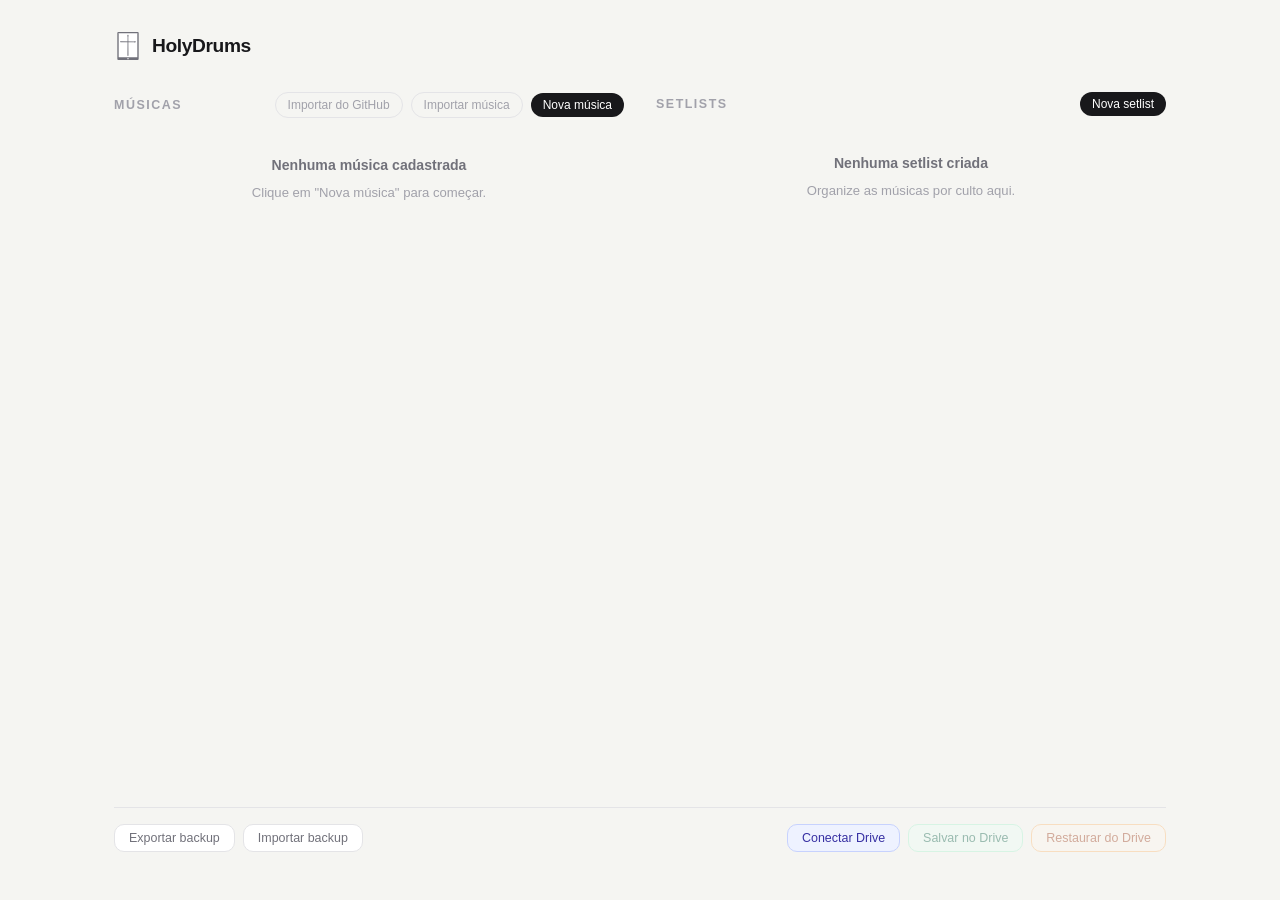
==== commit e42cdc64: "Refactor code structure for improved readability and maintainability" ====
--- a/index.html
+++ b/index.html
@@ -20,6 +20,7 @@
         <div class="section-heading">
           <h2 class="section-title">Músicas</h2>
           <div class="section-heading-actions">
+            <button id="btn-import-song-github" class="btn-new btn-new-secondary" type="button">Importar do GitHub</button>
             <button id="btn-import-song-new" class="btn-new btn-new-secondary" type="button">Importar música</button>
             <a class="btn-new" href="editor.html">Nova música</a>
           </div>
--- a/css/style.css
+++ b/css/style.css
@@ -413,6 +413,19 @@
 /* SETLIST PICKER */
 .setlist-picker-modal {
     max-width: 720px;
+}
+
+/* IMPORTAR DO GITHUB (lista única, sem coluna de selecionados) */
+.github-picker-modal {
+    max-width: 480px;
+}
+
+.picker-body-single {
+    grid-template-columns: 1fr;
+}
+
+.picker-body-single .picker-col:first-child {
+    border-right: none;
 }
 
 .picker-body {
